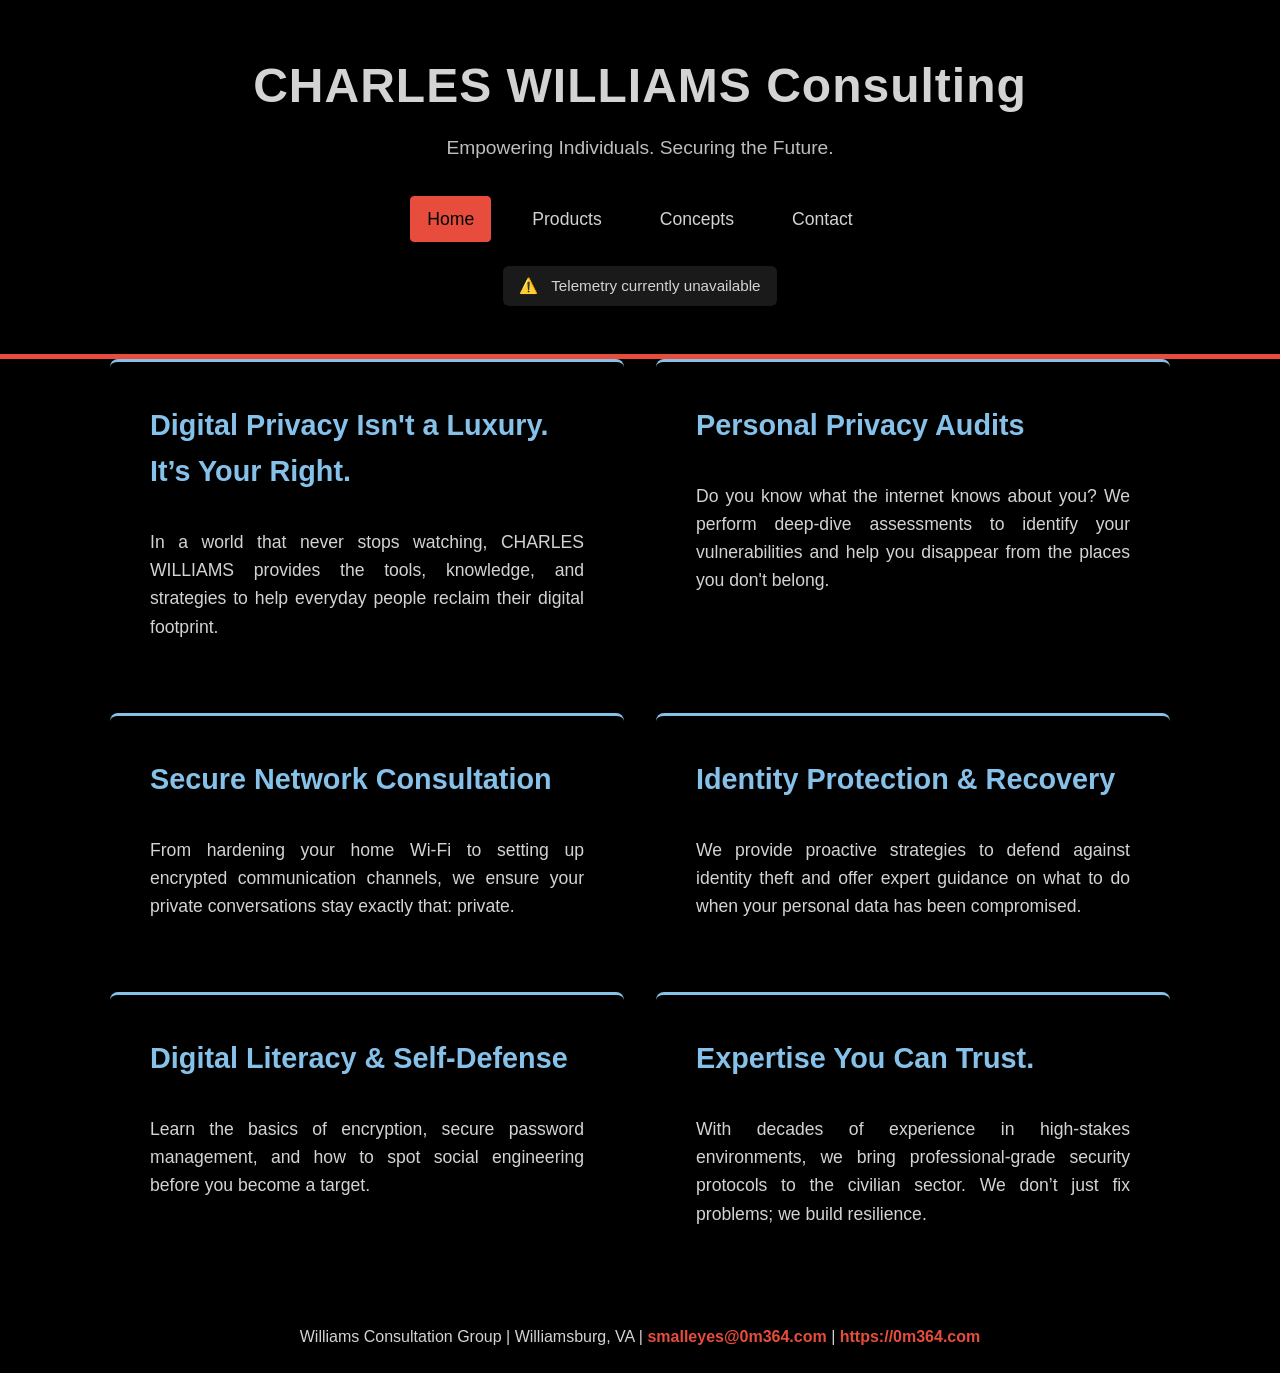
==== index.html @ 8f31b3c6 "feat: improve modal close button accessibility and UX - Add aria-hidden="true" to the 'x' characters" ====
<!DOCTYPE html>
<html lang="en">
<head>
    <meta http-equiv="Content-Security-Policy" content="default-src 'self'; script-src 'self' https://cdnjs.cloudflare.com; style-src 'self'; img-src 'self' data: https:; connect-src 'self' https://get.geojs.io https://api.open-meteo.com https://api.counterapi.dev; frame-src 'self' https://github.com;">
    <meta charset="UTF-8">
    <meta name="viewport" content="width=device-width, initial-scale=1.0">
    <meta name="description" content="CHARLES WILLIAMS Consulting Empowering Individuals. Securing the Future.">
    <title>CHARLES WILLIAMS Consulting | Empowering Individuals. Securing the Future.</title>
    <link rel="stylesheet" href="styles.css">
</head>
<body>
    <header>
        <div class="container">
            <h1>CHARLES WILLIAMS Consulting</h1>
            <p class="tagline">Empowering Individuals. Securing the Future.</p>
            <nav class="navigation">
                <a href="index.html" class="active" aria-current="page">Home</a>
                <a href="products.html">Products</a>
                <a href="concepts.html">Concepts</a>
                <a href="contact.html">Contact</a>

            </nav>
            <div id="local-info" class="local-info-widget"></div>
        </div>
    </header>

    <main class="container">
        <section id="digital-privacy" class="card">
            <h2>Digital Privacy Isn't a Luxury. It’s Your Right.</h2>
            <p>In a world that never stops watching, CHARLES WILLIAMS provides the tools, knowledge, and strategies to help everyday people reclaim their digital footprint.</p>
        </section>

        <section id="personal-privacy-audits" class="card">
            <h2>Personal Privacy Audits</h2>
            <p>Do you know what the internet knows about you? We perform deep-dive assessments to identify your vulnerabilities and help you disappear from the places you don't belong.</p>
        </section>

        <section id="secure-network-consultation" class="card">
            <h2>Secure Network Consultation</h2>
            <p>From hardening your home Wi-Fi to setting up encrypted communication channels, we ensure your private conversations stay exactly that: private.</p>
        </section>

        <section id="identity-protection" class="card">
            <h2>Identity Protection & Recovery</h2>
            <p>We provide proactive strategies to defend against identity theft and offer expert guidance on what to do when your personal data has been compromised.</p>
        </section>

        <section id="digital-literacy" class="card">
            <h2>Digital Literacy & Self-Defense</h2>
            <p>Learn the basics of encryption, secure password management, and how to spot social engineering before you become a target.</p>
        </section>

        <section id="expertise" class="card">
            <h2>Expertise You Can Trust.</h2>
            <p>With decades of experience in high-stakes environments, we bring professional-grade security protocols to the civilian sector. We don’t just fix problems; we build resilience.</p>
        </section>
    </main>

    <footer>
        <div class="container">
            <p>Williams Consultation Group | Williamsburg, VA | <a href="mailto:smalleyes@0m364.com">smalleyes@0m364.com</a> | <a href="https://0m364.com" target="_blank" rel="noopener noreferrer">https://0m364.com</a></p>
        </div>
    </footer>
<script src="modal.js"></script>
<script src="widget.js"></script>

<div id="sitrep-modal" class="sitrep-modal-overlay" role="dialog" aria-modal="true" aria-label="Situation Report">
    <div class="sitrep-modal-content">
        <button type="button" class="sitrep-modal-close" id="close-sitrep" aria-label="Close" title="Close (Esc)">
            <span aria-hidden="true">&times;</span>
        </button>
        <div id="sitrep-content">
            <p><strong>BLUF:</strong> The shift from localized skirmish to structural energy war is complete; Brent Crude’s 30% monthly forecast leap confirms the world has priced in a permanent state of kinetic friction in the Middle East.</p>
            <br>
            <p><strong>VECTOR 1: CONFLICT</strong></p>
            <p>Kinetic: The "shadow war" ended. Coordinated US-Israeli strikes on Iranian strategic sites in late February triggered a month of escalating reprisals. Most significant: An Iranian missile/drone strike on Saudi Arabia’s Prince Sultan Air Base, signaling that traditional "safe zones" for Western assets no longer exist.</p>
            <p>Cyber: Total digital mobilization. We tracked over 100 high-level incidents across the Gulf in a 72-hour window mid-March. Nation-state actors have moved past data theft to supply-chain weaponization, targeting SCADA systems in energy and aviation. It’s not "hacking" anymore; it’s prep for a total grid-down scenario.</p>
            <br>
            <p><strong>VECTOR 2: FINANCE</strong></p>
            <p>Commodity Shocks: Brent Crude is the only chart that matters right now. Economists recorded the steepest annual forecast revision in history—a 30% jump in 30 days. This isn't a spike; it’s a structural repricing.</p>
            <p>Sovereign Stress: Japan’s Central Bank has officially pivot-classified the Iran conflict as a "monetary policy problem." When the world’s largest creditors start hiking rates to offset war-driven fuel costs, the "cheap money" era is buried.</p>
            <br>
            <p><strong>VECTOR 3: HUMAN</strong></p>
            <p>Anomalous Displacement: Beyond the standard refugee flows, we are seeing "Crypto-flight"—massive, synchronized wallet movements out of regional exchanges into cold storage or neutral-jurisdiction stablecoins, mirroring the physical movement of elites out of the Gulf.</p>
            <p>Aviation: Regional airspace is a Swiss-cheese map of NOTAMs (Notices to Air Missions). Commercial traffic in the Middle East is being rerouted daily to avoid "active kinetic zones," straining global fuel reserves and logistics.</p>
            <br>
            <p><strong>VECTOR 4: EARTH</strong></p>
            <p>Atmospheric: We are in a "Decoupled La Niña." While the SST (Sea Surface Temperature) anomalies in the Pacific are weakening toward neutral, the atmospheric response remains locked in a high-stress gradient. Translation: The weather isn't following the traditional playbook, making agricultural yields in the Southern Hemisphere even more unpredictable than the geopolitics.</p>
            <p>Seismic: Multiple M6.0+ events recorded, but the systemic stress is currently focused on the human "Ground" rather than the literal one.</p>
            <br>
            <p><strong>MARVIN’S ASSESSMENT:</strong></p>
            <p>The machine is grinding its gears because there's sand and shrapnel in the oil. We’re currently at a 7.5/10 on the "Don't Panic" scale. You’re not dead yet, but the life support system is beeping very loudly.</p>
        </div>
    </div>
</div>



</body>
</html>
---- styles.css ----
:root {
    --primary-color: #3498db;
    --secondary-color: #85c1e9;
    --accent-color: #e74c3c;
    --text-color: #d3d3d3;
    --light-bg: #000000;
    --card-bg: #000000;
    --white: #d3d3d3;
}

* {
    margin: 0;
    padding: 0;
    box-sizing: border-box;
}

body {
    font-family: 'Segoe UI', Tahoma, Geneva, Verdana, sans-serif;
    line-height: 1.6;
    color: var(--text-color);
    background-color: var(--light-bg);
}

a:focus-visible, button:focus-visible, input:focus-visible {
    outline: 2px solid var(--accent-color);
    outline-offset: 2px;
}

.container {
    max-width: 1100px;
    margin: 0 auto;
    padding: 0 20px;
}

header {
    background-color: #000000;
    color: var(--white);
    padding: 3rem 0;
    text-align: center;
    border-bottom: 5px solid var(--accent-color);
}

header h1 {
    font-size: 3rem;
    margin-bottom: 0.5rem;
    letter-spacing: 1px;
}

.tagline {
    font-size: 1.2rem;
    font-weight: 300;
    opacity: 0.9;
}

main {
    padding: 3rem 0;
    display: grid;
    gap: 2rem;
}

.card {
    background-color: var(--card-bg);
    border-radius: 8px;
    padding: 2.5rem;
    box-shadow: 0 4px 6px rgba(0, 0, 0, 0.05);
    transition: transform 0.3s ease;
    border-top: 3px solid var(--secondary-color);
}

.card:hover {
    transform: translateY(-5px);
    box-shadow: 0 8px 15px rgba(0, 0, 0, 0.1);
}

.card h2 {
    color: var(--secondary-color);
    margin-bottom: 1.5rem;
    font-size: 1.8rem;
    border-bottom: 2px solid var(--light-bg);
    padding-bottom: 0.5rem;
}

.card p {
    font-size: 1.1rem;
    color: var(--text-color);
    text-align: justify;
}

strong {
    color: #00ff00;
    font-weight: 600;
}

em {
    color: var(--accent-color);
    font-style: italic;
}

footer {
    background-color: #000000;
    color: var(--white);
    text-align: center;
    padding: 1.5rem 0;
    margin-top: 2rem;
}

footer a {
    color: var(--accent-color);
    text-decoration: none;
    font-weight: bold;
}

footer a:hover {
    text-decoration: underline;
}

@media (min-width: 768px) {
    main {
        grid-template-columns: repeat(2, 1fr);
    }
}

/* Navigation Styling */
.navigation {
    margin-top: 2rem;
    display: flex;
    justify-content: center;
    gap: 1.5rem;
}

.navigation a {
    color: var(--white);
    text-decoration: none;
    font-size: 1.1rem;
    padding: 0.5rem 1rem;
    border-radius: 4px;
    transition: background-color 0.3s ease, color 0.3s ease;
    border: 1px solid transparent;
}

.navigation a:hover, .navigation a.active {
    background-color: var(--accent-color);
    border-color: var(--accent-color);
    color: #000000;
}

/* Contact Links & Buttons */
.full-width {
    grid-column: 1 / -1;
    text-align: center;
}

.contact-links {
    margin-top: 2.5rem;
    display: flex;
    flex-direction: column;
    gap: 1.5rem;
    align-items: center;
}

.button {
    display: flex;
    align-items: center;
    justify-content: center;
    gap: 10px;
    background-color: var(--secondary-color);
    color: #000000;
    padding: 1rem 2rem;
    border-radius: 8px;
    text-decoration: none;
    font-size: 1.2rem;
    font-weight: bold;
    transition: background-color 0.3s ease, transform 0.2s ease;
    width: 100%;
    max-width: 400px;
    box-shadow: 0 4px 6px rgba(0, 0, 0, 0.1);
}

.button:hover {
    background-color: #000000;
    transform: translateY(-3px);
    box-shadow: 0 6px 12px rgba(0, 0, 0, 0.15);
}

.button svg {
    margin-right: 8px;
}

@media (min-width: 768px) {
    .contact-links {
        flex-direction: row;
        justify-content: center;
        flex-wrap: wrap;
    }

    .button {
        width: auto;
    }
}

.square-button {
    background-color: #006aff; /* Square's approximate brand color */
    color: #ffffff;
}

.square-button:hover {
    background-color: #005ce6;
}

/* Local Info Widget Styling */
.local-info-widget {
    margin-top: 1.5rem;
    padding: 0.5rem 1rem;
    font-size: 0.95rem;
    color: var(--white);
    background-color: rgba(255, 255, 255, 0.1);
    border-radius: 6px;
    display: inline-flex;
    justify-content: center;
    align-items: center;
    gap: 0.8rem;
}

.local-info-widget span {
    display: flex;
    align-items: center;
    gap: 0.3rem;
}

/* Sitrep Modal Styles */
.sitrep-modal-overlay {
    display: none;
    position: fixed;
    top: 0;
    left: 0;
    width: 100%;
    height: 100%;
    background: rgba(0,0,0,0.8);
    z-index: 9999;
    justify-content: center;
    align-items: center;
}

.sitrep-modal-content {
    width: 80%;
    max-width: 800px;
    height: 80vh;
    background: #000;
    border: 2px solid #00ff00;
    border-radius: 5px;
    box-shadow: 0 0 20px rgba(0,255,0,0.2);
    font-family: monospace;
    color: #00ff00;
    padding: 20px;
    position: relative;
    overflow-y: auto;
}

.sitrep-modal-close {
    position: absolute;
    top: 5px;
    right: 10px;
    cursor: pointer;
    font-size: 1.5rem;
    color: #00ff00;
    padding: 10px;
    background: transparent;
    border: none;
    line-height: 1;
    border-radius: 4px;
    transition: background-color 0.2s ease, transform 0.1s ease;
}

.sitrep-modal-close:hover {
    background-color: rgba(0, 255, 0, 0.1);
    transform: scale(1.1);
}

.sitrep-modal-close:focus-visible {
    outline: 2px solid var(--accent-color);
    outline-offset: 2px;
}

/* Contact Specific Styles */
.contact-qr-container {
    text-align: center;
    margin: 2rem 0;
}

.contact-qr-image {
    max-width: 250px;
    border-radius: 12px;
    box-shadow: 0 4px 10px rgba(0,0,0,0.1);
}

.contact-qr-text {
    margin-top: 10px;
    font-weight: bold;
    color: var(--secondary-color);
}

.contact-sponsor-iframe {
    margin-top: 15px;
}

.contact-sponsor-iframe iframe {
    border: 0;
    border-radius: 6px;
}

.sitrep-btn-icon {
    font-size: 1.2rem;
    margin-right: 8px;
}

.mission-card {
    margin-top: 2rem;
}

.websdr-home-link-container {
    text-align: center;
    margin-top: 2rem;
}

.websdr-home-link {
    display: inline-block;
}
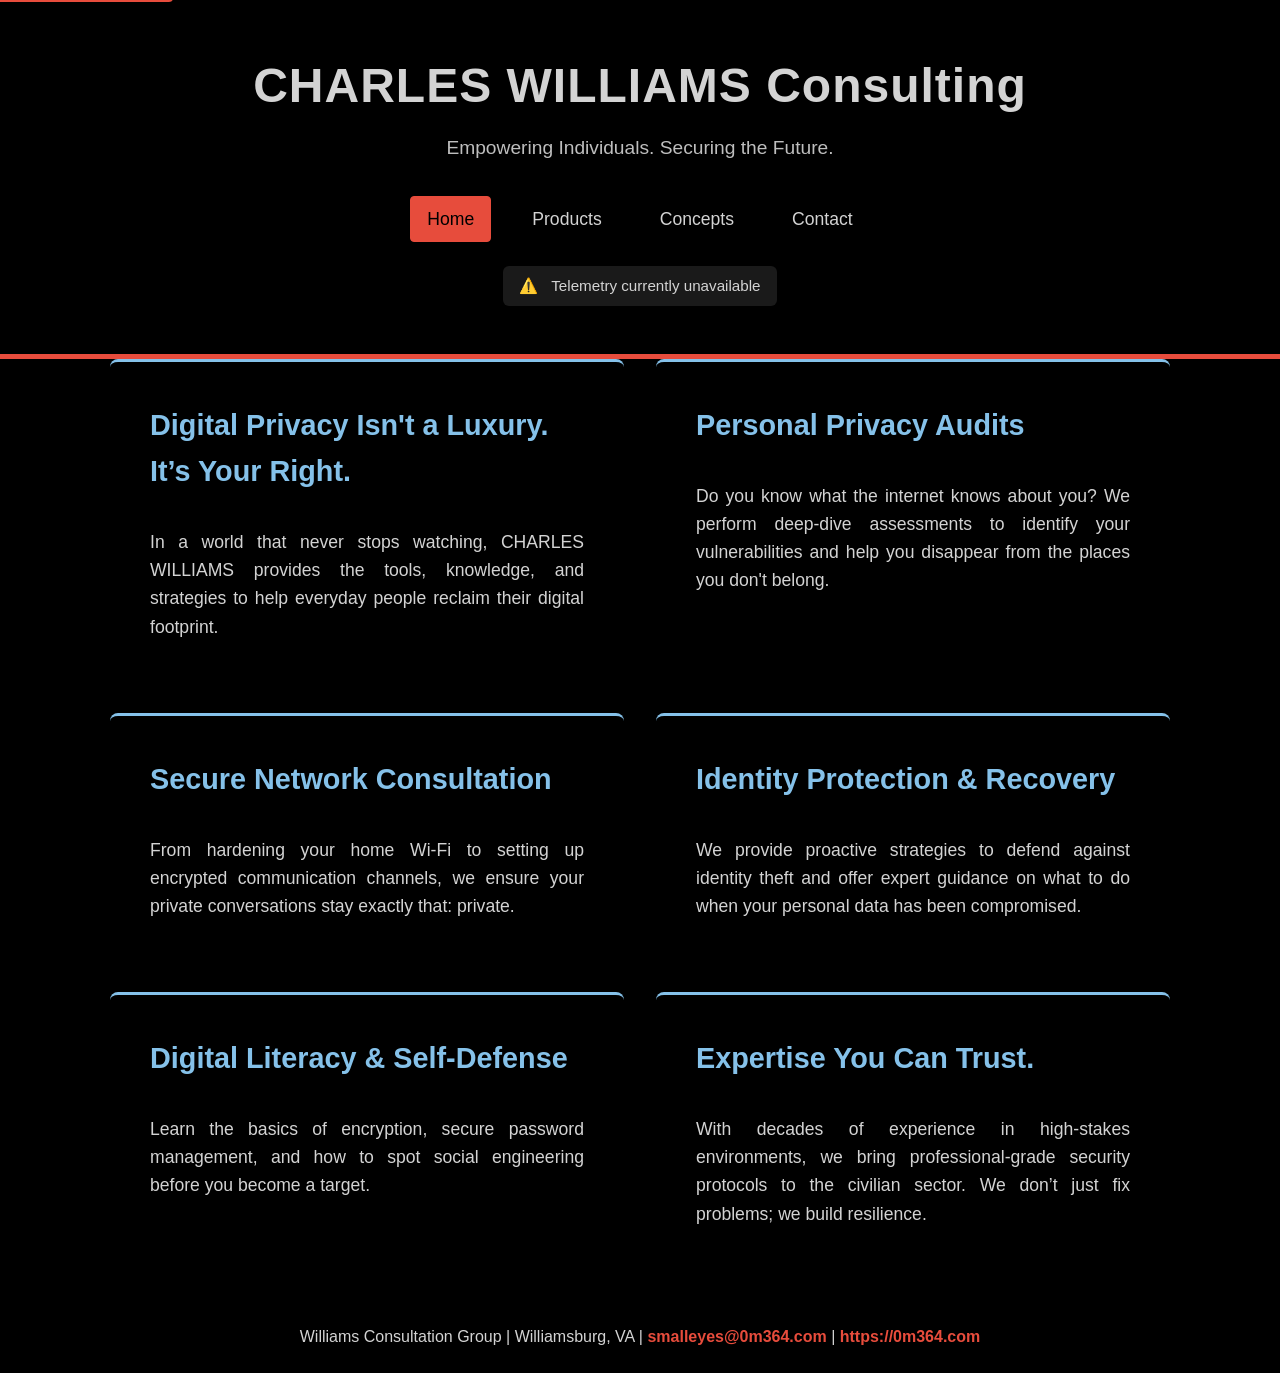
==== commit 31d0c3de: "Add skip to main content links Added accessible skip links to all primary HTML pages and matching CS" ====
--- a/index.html
+++ b/index.html
@@ -9,6 +9,7 @@
     <link rel="stylesheet" href="styles.css">
 </head>
 <body>
+    <a href="#main-content" class="skip-link">Skip to main content</a>
     <header>
         <div class="container">
             <h1>CHARLES WILLIAMS Consulting</h1>
@@ -24,7 +25,7 @@
         </div>
     </header>
 
-    <main class="container">
+    <main id="main-content" class="container">
         <section id="digital-privacy" class="card">
             <h2>Digital Privacy Isn't a Luxury. It’s Your Right.</h2>
             <p>In a world that never stops watching, CHARLES WILLIAMS provides the tools, knowledge, and strategies to help everyday people reclaim their digital footprint.</p>
@@ -66,9 +67,7 @@
 
 <div id="sitrep-modal" class="sitrep-modal-overlay" role="dialog" aria-modal="true" aria-label="Situation Report">
     <div class="sitrep-modal-content">
-        <button type="button" class="sitrep-modal-close" id="close-sitrep" aria-label="Close" title="Close (Esc)">
-            <span aria-hidden="true">&times;</span>
-        </button>
+        <button type="button" class="sitrep-modal-close" id="close-sitrep" aria-label="Close" title="Close (Esc)"><span aria-hidden="true">&times;</span></button>
         <div id="sitrep-content">
             <p><strong>BLUF:</strong> The shift from localized skirmish to structural energy war is complete; Brent Crude’s 30% monthly forecast leap confirms the world has priced in a permanent state of kinetic friction in the Middle East.</p>
             <br>
--- a/styles.css
+++ b/styles.css
@@ -263,21 +263,20 @@
     cursor: pointer;
     font-size: 1.5rem;
     color: #00ff00;
-    padding: 10px;
     background: transparent;
     border: none;
-    line-height: 1;
+    padding: 8px;
     border-radius: 4px;
-    transition: background-color 0.2s ease, transform 0.1s ease;
+    transition: color 0.3s ease, background-color 0.3s ease;
 }
 
 .sitrep-modal-close:hover {
-    background-color: rgba(0, 255, 0, 0.1);
-    transform: scale(1.1);
+    color: #000000;
+    background-color: #00ff00;
 }
 
 .sitrep-modal-close:focus-visible {
-    outline: 2px solid var(--accent-color);
+    outline: 2px solid #00ff00;
     outline-offset: 2px;
 }
 
@@ -325,3 +324,24 @@
 .websdr-home-link {
     display: inline-block;
 }
+
+/* Skip to main content link for accessibility */
+.skip-link {
+    position: absolute;
+    top: -40px;
+    left: 0;
+    background: var(--accent-color);
+    color: #000000;
+    padding: 8px;
+    z-index: 10000;
+    text-decoration: none;
+    font-weight: bold;
+    border-radius: 0 0 4px 0;
+    transition: top 0.2s ease;
+}
+
+.skip-link:focus {
+    top: 0;
+    outline: 2px solid var(--white);
+    outline-offset: -2px;
+}
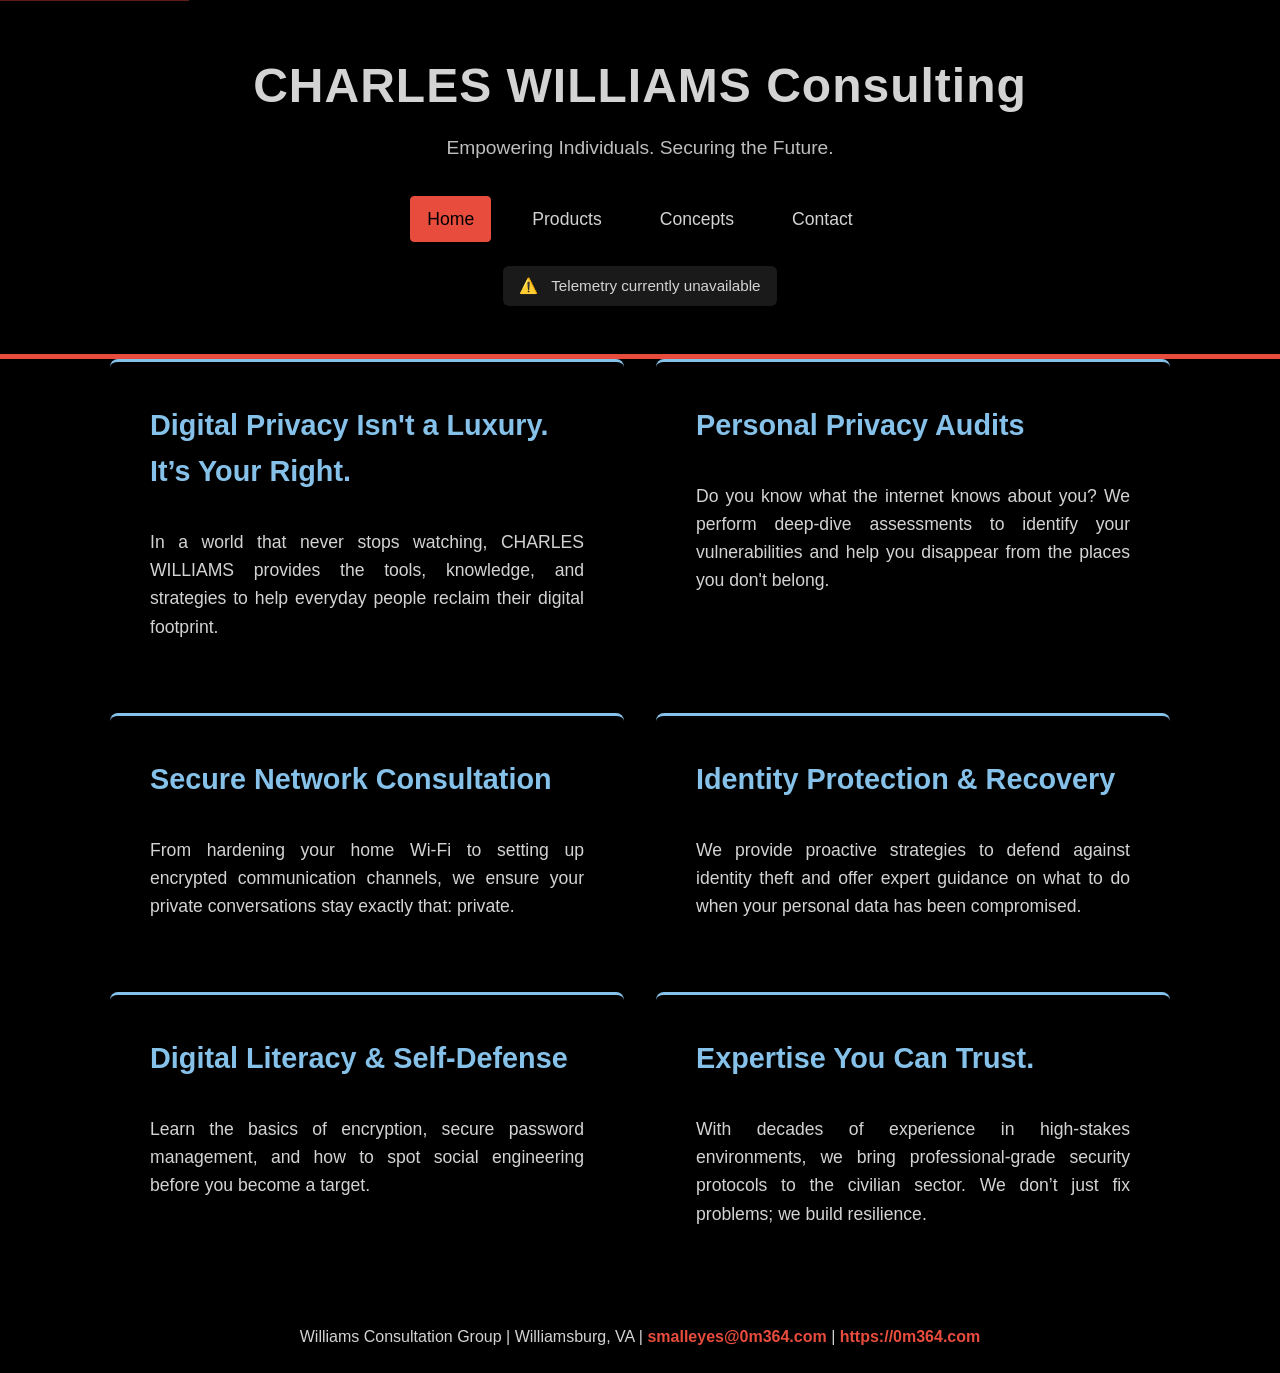
==== commit 90de8442: "feat: Add skip to main content link for accessibility" ====
--- a/index.html
+++ b/index.html
@@ -25,7 +25,7 @@
         </div>
     </header>
 
-    <main id="main-content" class="container">
+    <main id="main-content" class="container" tabindex="-1">
         <section id="digital-privacy" class="card">
             <h2>Digital Privacy Isn't a Luxury. It’s Your Right.</h2>
             <p>In a world that never stops watching, CHARLES WILLIAMS provides the tools, knowledge, and strategies to help everyday people reclaim their digital footprint.</p>
--- a/styles.css
+++ b/styles.css
@@ -325,23 +325,20 @@
     display: inline-block;
 }
 
-/* Skip to main content link for accessibility */
 .skip-link {
     position: absolute;
-    top: -40px;
+    top: 0;
     left: 0;
     background: var(--accent-color);
-    color: #000000;
-    padding: 8px;
-    z-index: 10000;
+    color: var(--white);
+    padding: 8px 16px;
+    z-index: 1000;
+    transform: translateY(-100%);
+    transition: transform 0.3s;
     text-decoration: none;
     font-weight: bold;
-    border-radius: 0 0 4px 0;
-    transition: top 0.2s ease;
 }
 
 .skip-link:focus {
-    top: 0;
-    outline: 2px solid var(--white);
-    outline-offset: -2px;
-}
+    transform: translateY(0);
+}
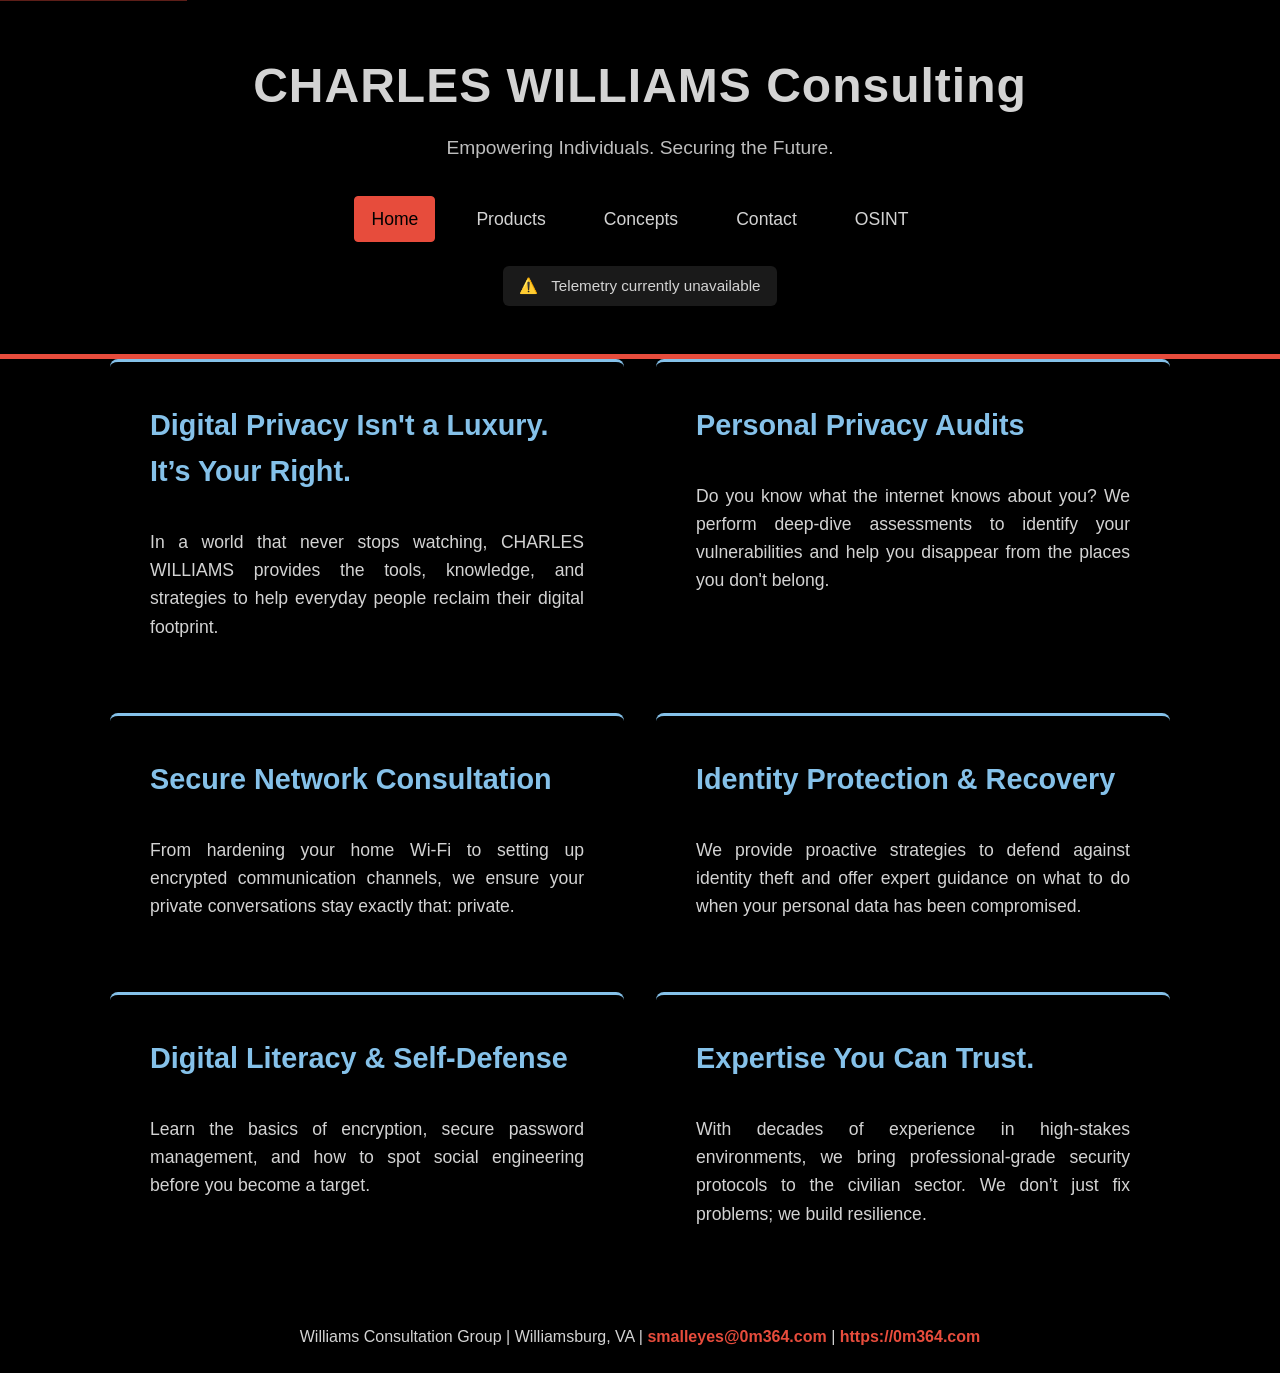
==== commit 616c7a62: "🎨 Palette: [a11y] Add button role to sitrep anchor triggers - Adds `role="button"` and `aria-haspopu" ====
--- a/index.html
+++ b/index.html
@@ -19,7 +19,7 @@
                 <a href="products.html">Products</a>
                 <a href="concepts.html">Concepts</a>
                 <a href="contact.html">Contact</a>
-
+                <a href="#" id="sitrep-btn" role="button" aria-haspopup="dialog">OSINT</a>
             </nav>
             <div id="local-info" class="local-info-widget"></div>
         </div>
--- a/styles.css
+++ b/styles.css
@@ -170,7 +170,8 @@
     text-decoration: none;
     font-size: 1.2rem;
     font-weight: bold;
-    transition: background-color 0.3s ease, transform 0.2s ease;
+    transition: background-color 0.3s ease, color 0.3s ease, border-color 0.3s ease, transform 0.2s ease;
+    border: 2px solid transparent;
     width: 100%;
     max-width: 400px;
     box-shadow: 0 4px 6px rgba(0, 0, 0, 0.1);
@@ -178,6 +179,8 @@
 
 .button:hover {
     background-color: #000000;
+    color: var(--secondary-color);
+    border-color: var(--secondary-color);
     transform: translateY(-3px);
     box-shadow: 0 6px 12px rgba(0, 0, 0, 0.15);
 }
@@ -325,18 +328,19 @@
     display: inline-block;
 }
 
+/* Skip to main content link for accessibility */
 .skip-link {
     position: absolute;
     top: 0;
     left: 0;
-    background: var(--accent-color);
-    color: var(--white);
-    padding: 8px 16px;
-    z-index: 1000;
+    padding: 10px 15px;
+    background-color: var(--accent-color);
+    color: #ffffff;
+    font-weight: bold;
+    z-index: 9999;
     transform: translateY(-100%);
-    transition: transform 0.3s;
+    transition: transform 0.3s ease;
     text-decoration: none;
-    font-weight: bold;
 }
 
 .skip-link:focus {
